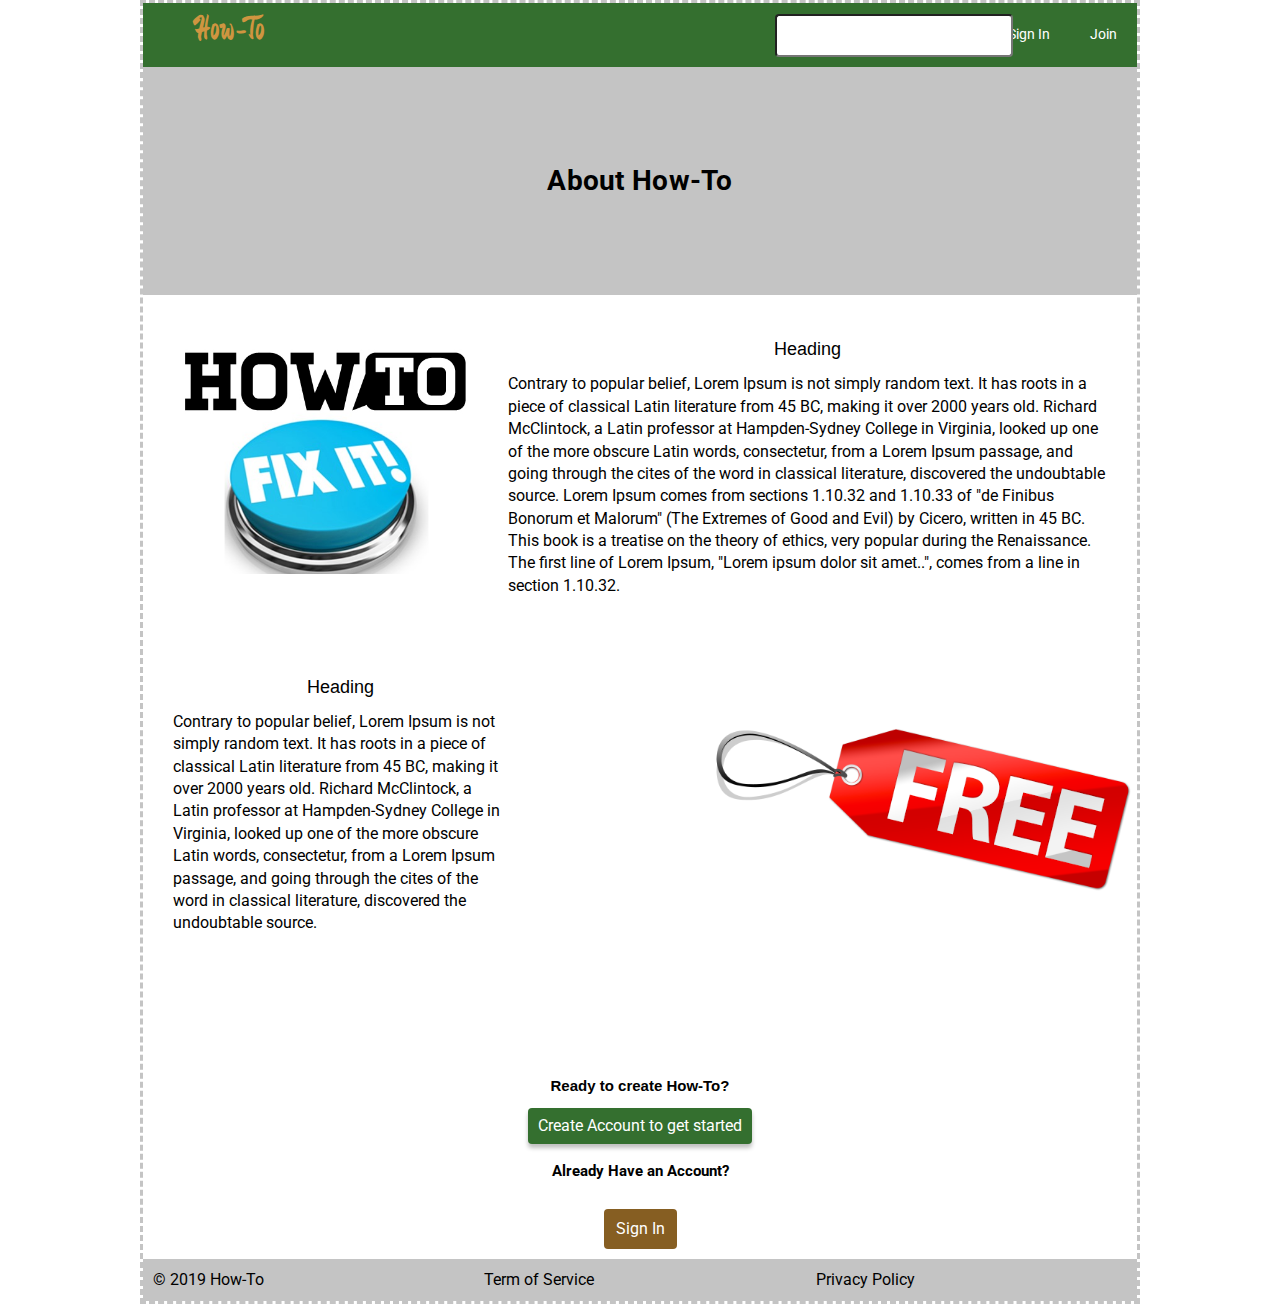
==== index.html @ 4247f2f7 "Changed" ====
<!doctype html>
<html>
	<head>
    <meta charset="UTF-8" />
    <meta http-equiv="X-UA-Compatible" content="IE=edge" />
    <link
      href="https://fonts.googleapis.com/css?family=Staatliches"
      rel="stylesheet"
    />
    <meta http-equiv="Content-Type" content="text/html; charset=utf-8" />
    <link
      href="https://fonts.googleapis.com/css?family=Zhi+Mang+Xing&display=swap"
      rel="stylesheet"
    />
    <link href="https://fonts.googleapis.com/css?family=Roboto&display=swap" rel="stylesheet">
    <title>About How-To</title>
    <meta name="description" content="" />
    <meta name="viewport" content="width=device-width, initial-scale=1" />
    <link rel="stylesheet" href="CSS/mycss.css" />
		<link rel="stylesheet" href="CSS/Index.css" />
  </head>

	<body>
		<section class="container">
			<header>
				<nav>
					<h1>How-To</h1>
					<div class="input-wrapper">
					<input id="search" />
					<label for="search" class="fas fa-search input-icon"></label>
					</div>
					<div class="nav-link">
					<a href="#signin">Sign In</a>
					<a href="#join">Join</a>
					</div>
				</nav>
			</header>
		
			
		<section class="How"> 
			<h1> About How-To </h1>
		</section>
			
			<section class="top-content">
				<div class="text-content"> 
					<div class="img"> <img src="image/how to.png" alt=""></div>
					<div class="secondContainer"> 
						<h2 class="secondHeader"> Heading </h2>
						<p> Contrary to popular belief, Lorem Ipsum is not simply random text. It has roots in a piece of classical Latin literature from 45 BC, making it over 2000 years old. Richard McClintock, a Latin professor at Hampden-Sydney College in Virginia, looked up one of the more obscure Latin words, consectetur, from a Lorem Ipsum passage, and going through the cites of the word in classical literature, discovered the undoubtable source. </p>
					</div>
				</div>
				

				<div class="text-content">
					<div class="img1"><img src="image/Free-PNG.png" alt=""></div>
					<div class="img3"><img src="image/11444.jpg" alt=""></div>
					
					<div class="secondContainer">
					<h2> Heading </h2>
					
					<p> Contrary to popular belief, Lorem Ipsum is not simply random text. It has roots in a piece of classical Latin literature from 45 BC, making it over 2000 years old. Richard McClintock, a Latin professor at Hampden-Sydney College in Virginia, looked up one of the more obscure Latin words, consectetur, from a Lorem Ipsum passage, and going through the cites of the word in classical literature, discovered the undoubtable source. Lorem Ipsum comes from sections 1.10.32 and 1.10.33 of "de Finibus Bonorum et Malorum" (The Extremes of Good and Evil) by Cicero, written in 45 BC. This book is a treatise on the theory of ethics, very popular during the Renaissance. The first line of Lorem Ipsum, "Lorem ipsum dolor sit amet..", comes from a line in section 1.10.32. </p>
					</div>
					<div class="img2"><img src="image/Free-PNG-Clipart.png" alt=""></div>
				</div>
			</section>

			<section class="bottom"> 
				<h5> Ready to create How-To?</h5>
				<a href="" class="create"> Create Account to get started </a>
				<div class="created"> Already Have an Account?</div>
				<a href="" class="signIn"> Sign In </a>
			</section>

			<footer>
				<p> &copy;	2019 How-To </p>
				<p> Term of Service </p>
				<p> Privacy Policy </p>
			</footer>
		</section>
	</body>
</html>
---- CSS/mycss.css ----
@charset "utf-8";
 CSS Document 

 
html, body, div, span, applet, object, iframe,
h1, h2, h3, h4, h5, h6, p, blockquote, pre,
a, abbr, acronym, address, big, cite, code,
del, dfn, em, img, ins, kbd, q, s, samp,
small, strike, strong, sub, sup, tt, var,
b, u, i, center,
dl, dt, dd, ol, ul, li,
fieldset, form, label, legend,
table, caption, tbody, tfoot, thead, tr, th, td,
article, aside, canvas, details, embed, 
figure, figcaption, footer, header, hgroup, 
menu, nav, output, ruby, section, summary,
time, mark, audio, video {
	margin: 0;
	padding: 0;
	border: 0;
	font-size: 100%;
	font: inherit;
	vertical-align: baseline;
}
 HTML5 display-role reset for older browsers 
article, aside, details, figcaption, figure, 
footer, header, hgroup, menu, nav, section {
	display: block;
}
body {
	line-height: 1;
}
ol, ul {
	list-style: none;
}
blockquote, q {
	quotes: none;
}
blockquote:before, blockquote:after,
q:before, q:after {
	content: '';
	content: none;
}
table {
	border-collapse: collapse;
	border-spacing: 0;
}

* {
    box-sizing: border-box;
}

html, body {
    height: 100%;
    font-family: 'Roboto', sans-serif;
}

h1, h2, h3, h4, h5 {
    font-size: 18px;
    margin-bottom: 15px;
    font-family: 'Rubik', sans-serif;
}

p {
    line-height: 1.4;
}

.container {
    width: 1000px;
    margin: 0 auto;
}
 


 
nav {
  display: flex;
  justify-content: space-between;
  align-items: center;
  left: 0%;
  right: 0%;
  top: 7.84%;
  bottom: 1.96%;
  background: #346f2f;
}
nav h1 {
  margin-left: 5%;
  font-family: Zhi Mang Xing;
  font-style: normal;
  font-weight: normal;
  font-size: 35px;
  line-height: 141.2%;
  letter-spacing: 0.01em;
  color: #cf9540;
}
nav .input-icon {
  position: absolute;
  left: 5px;
  size: 20px;
  top: calc(50% - 0.5em);
  margin-left: 100%;
}
nav input {
  font-size: 20px;
  padding: 8px;
  padding-left: 20px;
  box-sizing: border-box;
  border-radius: 4px;
  width: 150%;
  margin-left: 100%;
}
nav .input-wrapper {
  position: relative;
}
nav a {
  text-decoration: none;
  color: white;
  font-family: Roboto;
  font-style: normal;
  font-weight: normal;
  font-size: 14px;
  line-height: 141.2%;
  letter-spacing: 0.01em;
}
nav .nav-link {
  width: 15%;
  display: flex;
  justify-content: space-around;
  align-items: center;
}

nav #search {
	display: flex;
	width: 80%;
}




.How h1{
	background: #C4C4C4;
	text-align: center;
	font-family: Roboto;
	font-weight: bold;
	font-size: 40px;
	padding: 60px;
	letter-spacing: 0.01em;
}

.container .top-content {
	display: flex;
	flex-direction: row;
	justify-content: space-around;
	margin: 1% 1 0 ;
	padding: 30px;        
} 


	
 p{
	width: 100%;
	margin-bottom: 20%;
}

img {
	width: 90%;
	margin-bottom: 30%;
}

.img1 {
	display: none;
}

.img2 { 
	width: 50%; 
	margin-left: x;
}

.img3 {
	display: none;
}
h2 {
	font-size: 18px;
	text-align: center;
} 

 .bottom {
	text-align: center;
	
}

.bottom h5 {
	font-weight: bold;
	font-size: 15px;
}

.bottom a {
	padding: 12px;
	text-decoration: none;
}

.create {
	display: inline-block;
	padding: 10px;
	background: #45933E;
	box-shadow: 0px 4px 4px rgba(0, 0, 0, 0.25);
	border-radius: 4px;
	padding-bottom: 10px;
	color: white;
}

.created {
	padding: 20px;
	font-size: 15px;
	font-weight: bold;
}

.signIn {
	color: white;
	background: #865E22;
	margin: 10px;
	border-radius: 4px;
	display: inline-flex;
	justify-content: space-around;
} 

 footer {
	display: flex;
	justify-content: space-around;
	background: #C4C4C4;
}

footer p {
	margin: 10px;
}
 
@media (max-width: 800px) {
  .container {
    width: 95%;
    max-width: 800px;
    margin: auto;
  }
	.img2 {
		display: none;
	}
	
	.img3 {
		display: inline;
	}
 
  #search {
    padding: 5px;
    width: 40%;
	  margin: 10px;
	  
  }
  .secondContainer {
    display: flex;
    justify-content: space-around;
    flex-direction: column;
  }
  .top-content,
  h2 {
    display: flex;
    flex-wrap: wrap;
    justify-content: center;
    width: 100%;
    padding: 10px;
  }

}


@media (max-width: 500px) {
	nav #search {
		padding: 10px;
		width: 180px;
	}
	
	#search {
		margin: 10px;
		border-radius: 60px;
	}
	nav {
		width: 100%;
		
	}
	nav a {

		margin-right: 30px;
		text-align: center;
		
	}
	
	nav a:last-child {
		margin-right: 50px;
		
	}
	.container {
		display: flex;
		flex-direction: column;
		max-width: 500px;
		width: 100%;
	}
	.img1 {
		display: flex;
		justify-content: center;
		width: 90%;
	}
	
	
	.How h1 {
		width: 100%;
		background: #C3C2;
		padding: 50px;
		text-align: center;
		font-family: Roboto;
		font-weight: bold;
		letter-spacing: 0.05em;
	}
	
	
	.container .top-content {
		display: flex;
		flex-direction: column;
		width: 100%;
		max-width: 500px;
	}
	
	img {
		display: flex;
		justify-content: center;
		width: 100%;
		height: 100%;
	
	}
	
	.img  {
		display: flex;
		justify-content: center;
		margin: 50px;
	}
	
	.img2 {
		display: none;
	}
	
	.img3 {
		display: none;
	}
	h2 {
		font-size: 30px;
	}
	
	p {
		margin: 10px;
		width: 90%;
		font-size: 20px;
		text-align: justify;
	}
	
	footer {
		background: #C3C2;
	}
	footer p {
		font-size: 15px;
		
	}
	
	nav a:hover {
		background: white;
		color: green;
		padding: 10px;
		border-radius: 10px;
	}
	
	.signIn:hover {
		color: white;
		background: green;
	}
	
	.create:hover {
		color: green;
		background: white;
	}
}
---- CSS/Index.css ----
/* LESS Document */
/*Color Pointer*/
/* Color Variable*/
/* Mobile Variable*/
/* LESS Document */
html,
body,
div,
span,
applet,
object,
iframe,
h1,
h2,
h3,
h4,
h5,
h6,
p,
blockquote,
pre,
a,
abbr,
acronym,
address,
big,
cite,
code,
del,
dfn,
em,
img,
ins,
kbd,
q,
s,
samp,
small,
strike,
strong,
sub,
sup,
tt,
var,
b,
u,
i,
center,
dl,
dt,
dd,
ol,
ul,
li,
fieldset,
form,
label,
legend,
table,
caption,
tbody,
tfoot,
thead,
tr,
th,
td,
article,
aside,
canvas,
details,
embed,
figure,
figcaption,
footer,
header,
hgroup,
menu,
nav,
output,
ruby,
section,
summary,
time,
mark,
audio,
video {
  margin: 0;
  padding: 0;
  border: 0;
  font-size: 100%;
  font: inherit;
  vertical-align: baseline;
}
/* HTML5 display-role reset for older browsers */
article,
aside,
details,
figcaption,
figure,
footer,
header,
hgroup,
menu,
nav,
section {
  display: block;
}
body {
  line-height: 1;
}
ol,
ul {
  list-style: none;
}
blockquote,
q {
  quotes: none;
}
blockquote:before,
blockquote:after,
q:before,
q:after {
  content: '';
  content: none;
}
table {
  border-collapse: collapse;
  border-spacing: 0;
}
* {
  box-sizing: border-box;
}
html,
body {
  height: 100%;
  font-family: 'Roboto', sans-serif;
}
h1,
h2,
h3,
h4,
h5 {
  font-size: 18px;
  margin-bottom: 15px;
  font-family: 'Rubik', sans-serif;
}
p {
  line-height: 1.4;
}
.container {
  width: 1000px;
  margin: 0 auto;
}
nav {
  display: flex;
  justify-content: space-between;
  align-items: center;
  left: 0%;
  right: 0%;
  top: 7.84%;
  bottom: 1.96%;
  background: #346f2f;
}
nav h1 {
  margin-left: 5%;
  font-family: Zhi Mang Xing;
  font-style: normal;
  font-weight: normal;
  font-size: 35px;
  line-height: 141.2%;
  letter-spacing: 0.01em;
  color: #cf9540;
}
nav .input-icon {
  position: absolute;
  left: 5px;
  size: 20px;
  top: calc(50% - 0.5em);
  /* Keep icon in center of input, regardless of the input height */
  margin-left: 100%;
}
nav input {
  font-size: 20px;
  padding: 8px;
  padding-left: 20px;
  box-sizing: border-box;
  border-radius: 4px;
  width: 150%;
  margin-left: 100%;
}
nav .input-wrapper {
  position: relative;
}
nav a {
  text-decoration: none;
  color: #ffffff;
  font-family: Roboto;
  font-style: normal;
  font-weight: normal;
  font-size: 14px;
  line-height: 141.2%;
  /* or 20px */
  letter-spacing: 0.01em;
}
nav .nav-link {
  width: 15%;
  display: flex;
  justify-content: space-around;
  align-items: center;
}
nav #search {
  display: flex;
  width: 80%;
}
@media (max-width: 800px) {
  .container {
    width: 95%;
    max-width: 800px;
    margin: auto;
  }
  #search {
    padding: 5px;
    width: 40%;
    margin: 10px;
  }
  .secondContainer {
    display: flex;
    justify-content: space-around;
    flex-direction: column;
  }
  .top-content,
  h2 {
    display: flex;
    flex-wrap: wrap;
    justify-content: center;
    width: 100%;
    padding: 10px;
  }
}
@media (max-width: 500px) {
  nav {
    width: 100%;
  }
  nav #search {
    padding: 10px;
    width: 180px;
  }
  nav a {
    margin-right: 30px;
    text-align: center;
  }
  nav nav a:last-child {
    margin-right: 40px;
  }
  nav nav a:hover {
    background: #ffffff;
    color: #346f2f;
    padding: 10px;
    border-radius: 10px;
  }
}
footer {
  display: flex;
  justify-content: space-around;
  background: #c4c4c4;
}
footer p {
  margin: 10px;
}
.container {
  border: #c4c4c4 dashed;
}
.container .How h1 {
  background: #c4c4c4;
  padding: 100px;
  text-align: center;
  font-family: 'Roboto';
  font-weight: bold;
  font-size: 28px;
  letter-spacing: 0.01em;
}
.container .top-content {
  display: flex;
  flex-direction: row;
  justify-content: space-around;
  margin: 1% 1 0 ;
  padding: 30px;
}
.container .top-content h2 {
  font-size: 18px;
  text-align: center;
}
.container .top-content p {
  width: 100%;
  margin-bottom: 20%;
}
.container .top-content img {
  width: 90%;
  margin-bottom: 30%;
}
.container .top-content .img2 {
  width: 80%;
  margin-left: 200px;
}
.container .bottom {
  text-align: center;
}
.container .bottom h5 {
  font-weight: bold;
  font-size: 15px;
}
.container .bottom a {
  padding: 12px;
  text-decoration: none;
}
.container .bottom .create {
  display: inline-block;
  padding: 10px;
  background: #346f2f;
  box-shadow: 0px 4px 4px rgba(0, 0, 0, 0.25);
  border-radius: 4px;
  padding-bottom: 10px;
  color: #ffffff;
}
.container .bottom .created {
  padding: 20px;
  font-size: 15px;
  font-weight: bold;
}
.container .bottom .signIn {
  color: #ffffff;
  background: #865E22;
  margin: 10px;
  border-radius: 4px;
  display: inline-flex;
  justify-content: space-around;
}
@media (max-width: 500px) {
  .container {
    display: flex;
    flex-direction: column;
    max-width: 500px;
    width: 100%;
  }
  .container .top-content {
    display: flex;
    flex-direction: column;
    width: 100%;
    max-width: 500px;
  }
  .container img {
    display: flex;
    justify-content: center;
    width: 100%;
    height: 100%;
  }
  .container .img {
    display: flex;
    justify-content: center;
    margin: 50px;
  }
  .container .img1 {
    display: flex;
    justify-content: center;
    width: 90%;
  }
  .container .bottom .create:hover {
    color: #346f2f;
    background: #ffffff;
  }
  .container .bottom .signIn:hover {
    color: #ffffff;
    background: #346f2f;
  }
  .container .img2 {
    display: none;
  }
  .container .img1 {
    display: flex;
  }
  .container h2 {
    font-size: 30px;
  }
  .container p {
    margin: 10px;
    width: 90%;
    font-size: 20px;
    text-align: justify;
  }
  .container footer {
    background: #C3C2;
  }
  .container footer p {
    font-size: 15px;
  }
  .How h1 {
    width: 100%;
    background: #C3C2;
    padding: 50px;
    text-align: center;
    font-family: Roboto;
    font-weight: bold;
    letter-spacing: 0.05em;
  }
}
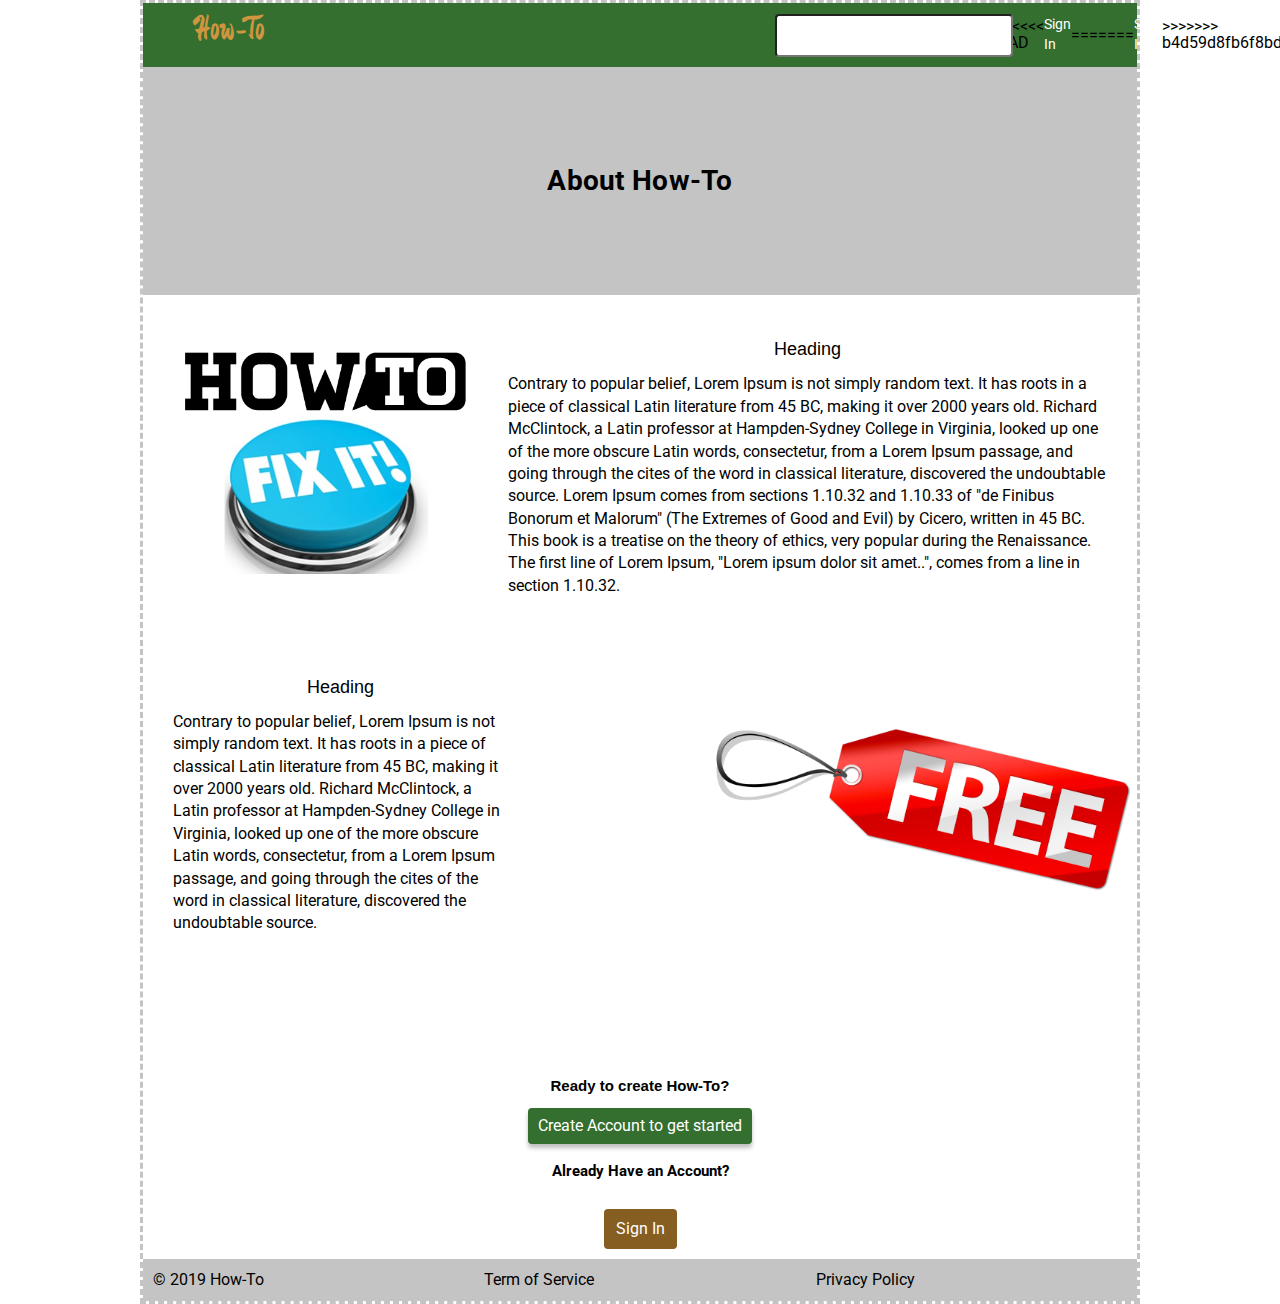
==== commit 59e246e7: "Linked Sign Up and Login" ====
--- a/index.html
+++ b/index.html
@@ -30,8 +30,12 @@
 					<label for="search" class="fas fa-search input-icon"></label>
 					</div>
 					<div class="nav-link">
-					<a href="#signin">Sign In</a>
-					<a href="#join">Join</a>
+<<<<<<< HEAD
+					<a href="https://front-end-7e0r6xx4x.now.sh/">Sign In</a>
+=======
+					<a href="https://front-end-7e0r6xx4x.now.sh">Sign In</a>
+>>>>>>> b4d59d8fb6f8bda8c7fd9c73028ee908f886ed98
+					<a href="https://front-end-7e0r6xx4x.now.sh/createAccount">Join</a>
 					</div>
 				</nav>
 			</header>
@@ -66,9 +70,9 @@
 
 			<section class="bottom"> 
 				<h5> Ready to create How-To?</h5>
-				<a href="" class="create"> Create Account to get started </a>
+				<a href="https://front-end-7e0r6xx4x.now.sh/createAccount" class="create"> Create Account to get started </a>
 				<div class="created"> Already Have an Account?</div>
-				<a href="" class="signIn"> Sign In </a>
+				<a href="https://front-end-7e0r6xx4x.now.sh/" class="signIn"> Sign In </a>
 			</section>
 
 			<footer>
--- a/CSS/Index.css
+++ b/CSS/Index.css
@@ -202,6 +202,12 @@
   /* or 20px */
   letter-spacing: 0.01em;
 }
+nav a:hover {
+  border-radius: 4px;
+  padding: 10px;
+  background: #ffffff;
+  color: #346f2f;
+}
 nav .nav-link {
   width: 15%;
   display: flex;
@@ -235,6 +241,9 @@
     justify-content: center;
     width: 100%;
     padding: 10px;
+  }
+  nav a:hover {
+    text-align: center;
   }
 }
 @media (max-width: 500px) {
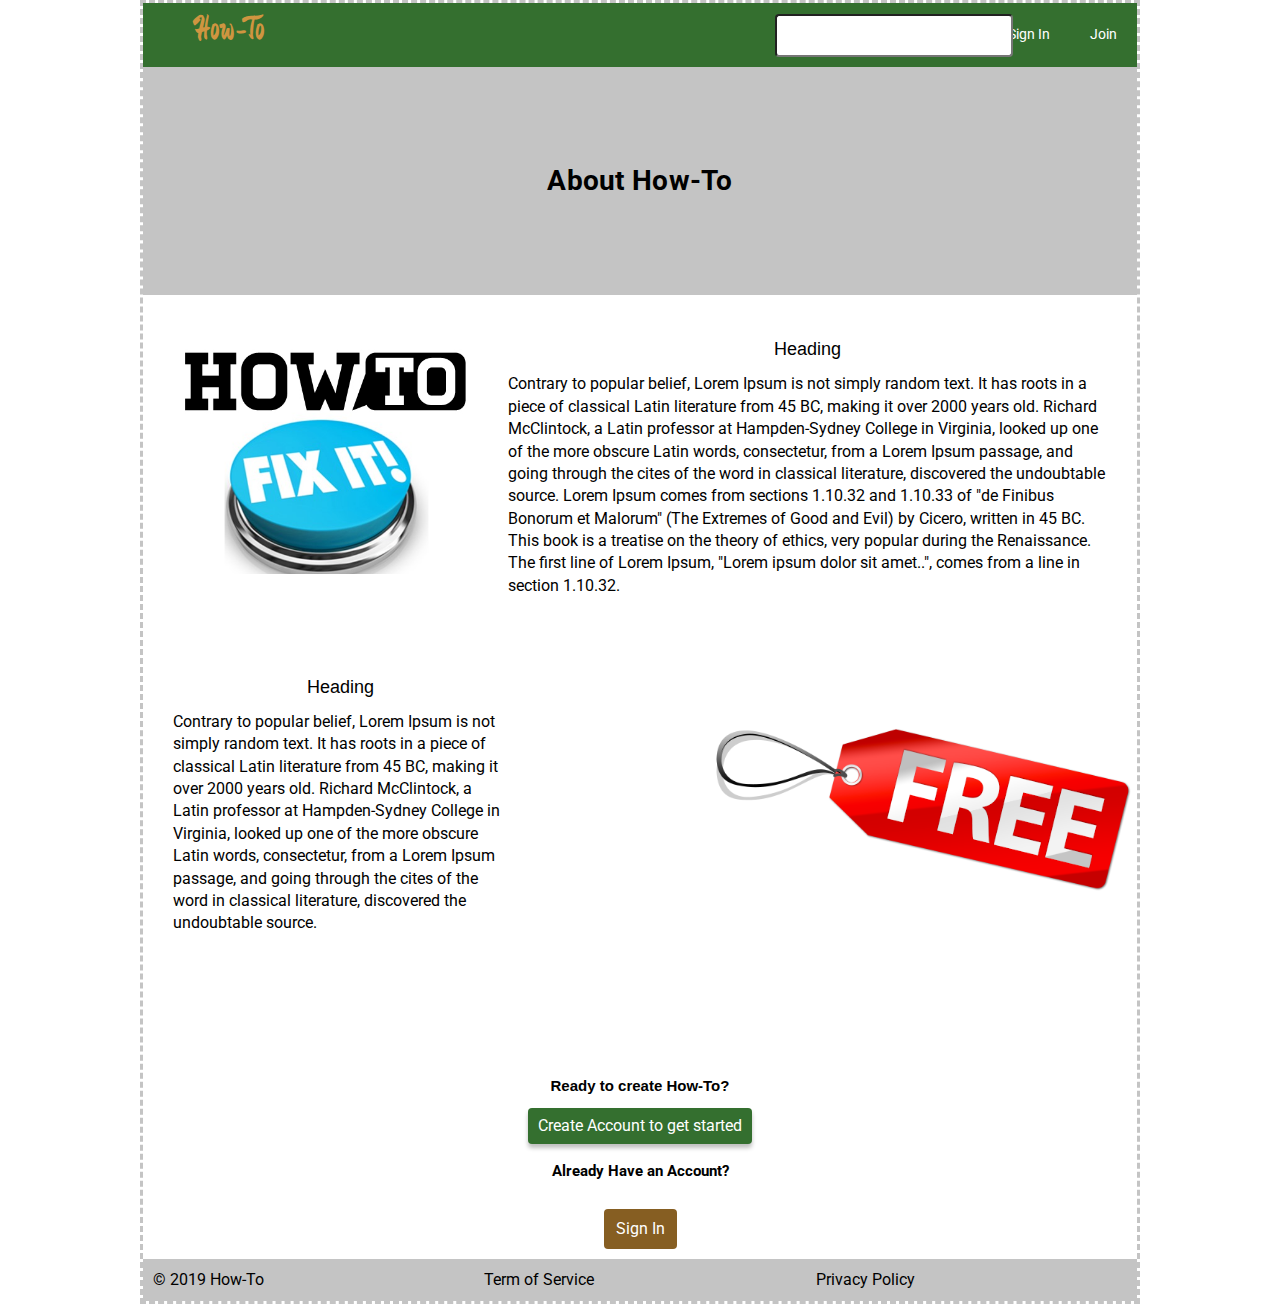
==== commit 531e44a9: "Done Done" ====
--- a/index.html
+++ b/index.html
@@ -30,11 +30,7 @@
 					<label for="search" class="fas fa-search input-icon"></label>
 					</div>
 					<div class="nav-link">
-<<<<<<< HEAD
-					<a href="https://front-end-7e0r6xx4x.now.sh/">Sign In</a>
-=======
 					<a href="https://front-end-7e0r6xx4x.now.sh">Sign In</a>
->>>>>>> b4d59d8fb6f8bda8c7fd9c73028ee908f886ed98
 					<a href="https://front-end-7e0r6xx4x.now.sh/createAccount">Join</a>
 					</div>
 				</nav>
